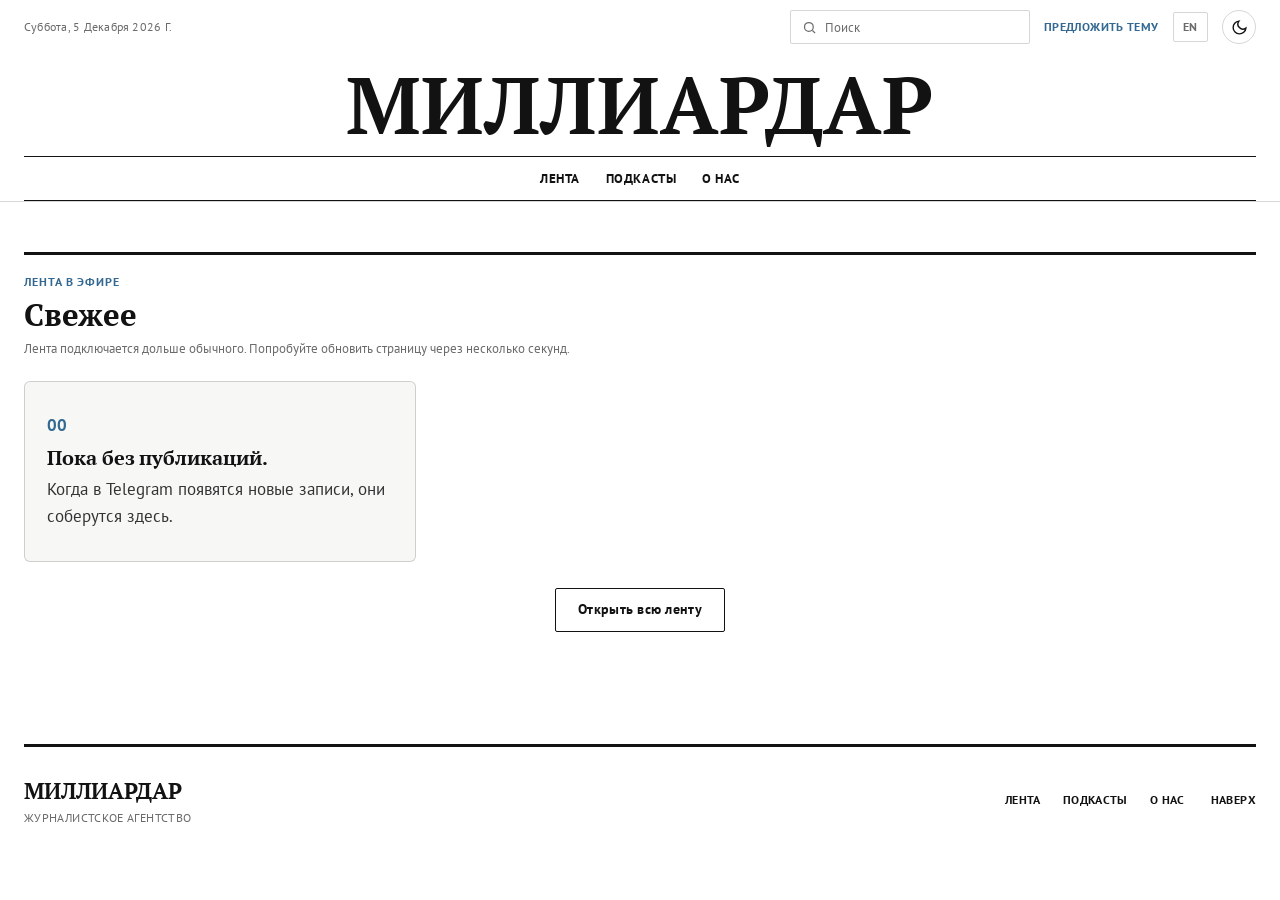
==== index.html @ f0dd8684 "Remove section promos from the home page Drop the "Podcasts" and "About" promo panels from the front" ====
<!doctype html>
<html lang="ru">
  <head>
    <meta charset="UTF-8" />
    <meta name="viewport" content="width=device-width, initial-scale=1.0" />
    <script>
      (function () {
        try {
          var t = localStorage.getItem("theme") || (window.matchMedia && window.matchMedia("(prefers-color-scheme: dark)").matches ? "dark" : "light");
          document.documentElement.dataset.theme = t;
        } catch (e) {
          document.documentElement.dataset.theme = "light";
        }
      })();
    </script>
    <meta name="description" content="Лента публикаций, недельные подкасты и материалы агентства «Миллиардар» из Telegram — в одном потоке." />
    <title>Миллиардар — журналистское агентство</title>
    <link rel="icon" href="/assets/logo-favicon.png?v=20260620-tab" type="image/png" />
    <link rel="canonical" href="https://milliardarmedia.ru/" />
    <link rel="alternate" hreflang="ru" href="https://milliardarmedia.ru/" />
    <link rel="alternate" hreflang="en" href="https://milliardarmedia.ru/en/" />
    <link rel="alternate" hreflang="x-default" href="https://milliardarmedia.ru/" />
    <meta property="og:type" content="website" />
    <meta property="og:site_name" content="Миллиардар" />
    <meta property="og:title" content="Миллиардар — журналистское агентство" />
    <meta property="og:description" content="Лента публикаций, недельные подкасты и материалы агентства «Миллиардар» из Telegram — в одном потоке." />
    <meta property="og:url" content="https://milliardarmedia.ru/" />
    <meta property="og:image" content="https://milliardarmedia.ru/assets/logo-generated-full.png" />
    <meta property="og:locale" content="ru_RU" />
    <meta property="og:locale:alternate" content="en_US" />
    <meta name="twitter:card" content="summary_large_image" />
    <meta name="twitter:title" content="Миллиардар — журналистское агентство" />
    <meta name="twitter:description" content="Лента публикаций, недельные подкасты и материалы агентства «Миллиардар» из Telegram." />
    <meta name="twitter:image" content="https://milliardarmedia.ru/assets/logo-generated-full.png" />
    <link rel="alternate" type="application/rss+xml" title="Миллиардар — лента" href="/rss.xml" />
    <link rel="preconnect" href="https://fonts.googleapis.com" />
    <link rel="preconnect" href="https://fonts.gstatic.com" crossorigin />
    <link
      href="https://fonts.googleapis.com/css2?family=PT+Serif:ital,wght@0,400;0,700;1,400;1,700&family=PT+Sans:ital,wght@0,400;0,700;1,400;1,700&display=swap"
      rel="stylesheet"
    />
    <link rel="stylesheet" href="/styles.css?v=20260619-nyt5" />
    <script type="application/ld+json">
      {
        "@context": "https://schema.org",
        "@graph": [
          {
            "@type": "NewsMediaOrganization",
            "@id": "https://milliardarmedia.ru/#organization",
            "name": "Миллиардар",
            "alternateName": "Milliardar Media",
            "url": "https://milliardarmedia.ru/",
            "logo": "https://milliardarmedia.ru/assets/logo-generated-full.png",
            "sameAs": ["https://t.me/milliardarmedia"]
          },
          {
            "@type": "WebSite",
            "@id": "https://milliardarmedia.ru/#website",
            "url": "https://milliardarmedia.ru/",
            "name": "Миллиардар",
            "inLanguage": ["ru", "en"],
            "publisher": { "@id": "https://milliardarmedia.ru/#organization" },
            "potentialAction": {
              "@type": "SearchAction",
              "target": "https://milliardarmedia.ru/feed?q={search_term_string}",
              "query-input": "required name=search_term_string"
            }
          }
        ]
      }
    </script>
  </head>
  <body class="home-page">
    <header class="site-header">
      <div class="masthead-top">
        <span class="masthead-date" data-date></span>
        <div class="masthead-tools">
          <form class="nav-search" role="search" action="/feed" method="get" data-feed-search>
            <svg viewBox="0 0 24 24" aria-hidden="true">
              <circle cx="11" cy="11" r="7" /><path d="m21 21-4.3-4.3" />
            </svg>
            <label class="visually-hidden" for="home-search-input">Поиск по ленте</label>
            <input id="home-search-input" name="q" type="search" autocomplete="off" placeholder="Поиск" />
          </form>
          <a class="header-cta" href="/about#contact-form">Предложить тему</a>
          <a class="lang-switch" href="/en/" hreflang="en" aria-label="In English">EN</a>
          <button class="theme-toggle" type="button" data-theme-toggle aria-label="Переключить тему" aria-pressed="false">
            <svg class="icon-moon" viewBox="0 0 24 24" aria-hidden="true"><path d="M21 12.8A9 9 0 1 1 11.2 3 7 7 0 0 0 21 12.8Z" /></svg>
            <svg class="icon-sun" viewBox="0 0 24 24" aria-hidden="true"><circle cx="12" cy="12" r="4" /><path d="M12 2v2M12 20v2M4 12H2M22 12h-2M5 5l1.5 1.5M17.5 17.5 19 19M19 5l-1.5 1.5M6.5 17.5 5 19" /></svg>
          </button>
        </div>
      </div>

      <a class="brand" href="/" aria-label="Миллиардар - главная">
        <span class="brand-name">Миллиардар</span>
      </a>

      <nav class="site-nav" aria-label="Разделы">
        <a href="/feed">Лента</a>
        <a href="/podcasts">Подкасты</a>
        <a href="/about">О нас</a>
      </nav>
    </header>

    <main id="top">
      <section class="archive-section" aria-labelledby="feed-list-title">
        <div class="archive-head">
          <p class="section-kicker">Лента в эфире</p>
          <h2 id="feed-list-title">Свежее</h2>
          <p class="feed-status" data-feed-status role="status" aria-live="polite">Загружаем ленту…</p>
        </div>

        <div class="lead-cover-slot" data-featured hidden></div>

        <div class="feed-panel-list" data-feed-list>
          <article class="feed-empty">
            <span>00</span>
            <h3>Пока без публикаций.</h3>
            <p>Когда в Telegram появятся новые записи, они соберутся здесь.</p>
          </article>
        </div>

        <div class="front-more">
          <a class="button button-glass" href="/feed">Открыть всю ленту</a>
        </div>
      </section>
    </main>

    <footer class="site-footer">
      <div>
        <strong>Миллиардар</strong>
        <span>Журналистское агентство</span>
      </div>
      <nav aria-label="Навигация в подвале">
        <a href="/feed">Лента</a>
        <a href="/podcasts">Подкасты</a>
        <a href="/about">О нас</a>
      </nav>
      <a href="#top">Наверх</a>
    </footer>

    <script src="/motion.js?v=20260619-nyt5"></script>
    <script src="/navigation.js?v=20260619-nyt5"></script>
    <script src="/feed.js?v=20260619-nyt5"></script>
  </body>
</html>
---- styles.css ----
/* ============================================================
   МИЛЛИАРДАР — газетный стиль (The New York Times-inspired)
   Light by default · dark via [data-theme="dark"] · PT Serif/Sans
   ============================================================ */

:root {
  --paper: #ffffff;
  --paper-2: #f7f7f5;
  --paper-3: #efeeea;
  --ink: #121212;
  --ink-soft: #2b2b2b;
  --text: #333333;
  --muted: #6b6b6b;
  --line: rgba(0, 0, 0, 0.16);
  --line-soft: rgba(0, 0, 0, 0.08);
  --rule: #121212;
  --accent: #326891;
  --accent-strong: #1d4d72;

  --serif: "PT Serif", Georgia, "Times New Roman", serif;
  --sans: "PT Sans", system-ui, -apple-system, Arial, sans-serif;

  --max: 1180px;
  --wide: 1280px;
  --ease: cubic-bezier(0.22, 1, 0.36, 1);
  --shadow: 0 16px 40px rgba(0, 0, 0, 0.12);
  color-scheme: light;
}

:root[data-theme="dark"] {
  --paper: #121212;
  --paper-2: #1c1c1c;
  --paper-3: #242424;
  --ink: #f2f2f2;
  --ink-soft: #e2e2e2;
  --text: #cfcfcf;
  --muted: #9a9a9a;
  --line: rgba(255, 255, 255, 0.18);
  --line-soft: rgba(255, 255, 255, 0.09);
  --rule: #f2f2f2;
  --accent: #7ab3d9;
  --accent-strong: #9fcbe8;
  color-scheme: dark;
}

* {
  box-sizing: border-box;
}

html {
  scroll-behavior: smooth;
  -webkit-text-size-adjust: 100%;
}

body {
  min-width: 320px;
  margin: 0;
  background: var(--paper);
  color: var(--text);
  font-family: var(--sans);
  font-size: 17px;
  line-height: 1.6;
  -webkit-font-smoothing: antialiased;
  text-rendering: optimizeLegibility;
}

a {
  color: inherit;
  text-decoration: none;
}

button,
input,
textarea {
  font: inherit;
}

button {
  color: inherit;
}

img,
video {
  display: block;
  max-width: 100%;
}

h1,
h2,
h3,
h4,
p,
dl,
dd,
figure {
  margin: 0;
}

h1,
h2,
h3,
h4 {
  font-family: var(--serif);
  font-weight: 700;
  color: var(--ink);
  line-height: 1.08;
  letter-spacing: -0.003em;
}

::selection {
  background: var(--accent);
  color: #fff;
}

:focus-visible {
  outline: 2px solid var(--accent);
  outline-offset: 3px;
}

.visually-hidden,
.hidden-field {
  position: absolute;
  width: 1px !important;
  height: 1px;
  overflow: hidden;
  clip: rect(0 0 0 0);
  clip-path: inset(50%);
  white-space: nowrap;
}

.wrap {
  width: min(calc(100% - 48px), var(--wide));
  margin: 0 auto;
}

/* ---------- shared editorial bits ---------- */
.section-kicker,
.kicker {
  display: inline-block;
  font-family: var(--sans);
  font-size: 0.72rem;
  font-weight: 700;
  letter-spacing: 0.08em;
  text-transform: uppercase;
  color: var(--accent);
}

/* heavy section rule + label */
.section-rule {
  border-top: 3px solid var(--rule);
  padding-top: 10px;
  margin-bottom: 18px;
}

/* ---------- buttons ---------- */
.button {
  display: inline-flex;
  align-items: center;
  justify-content: center;
  gap: 0.5em;
  min-height: 44px;
  padding: 0 22px;
  border: 1px solid var(--ink);
  border-radius: 2px;
  cursor: pointer;
  font-family: var(--sans);
  font-size: 0.86rem;
  font-weight: 700;
  letter-spacing: 0.02em;
  line-height: 1;
  transition: background 180ms var(--ease), color 180ms var(--ease), border-color 180ms var(--ease);
}

.button-primary {
  background: var(--ink);
  border-color: var(--ink);
  color: var(--paper);
}

.button-primary:hover {
  background: var(--accent-strong);
  border-color: var(--accent-strong);
  color: #fff;
}

.button-glass {
  background: transparent;
  color: var(--ink);
}

.button-glass:hover {
  background: var(--paper-2);
}

/* inline prose links (articles) get the blue */
.post-body a,
.contact-list a,
.feed-actions a,
.lead-cover .tile-arrow {
  color: var(--accent);
}

.post-body a:hover,
.contact-list a:hover,
.feed-actions a:hover {
  text-decoration: underline;
}

/* ============================================================
   MASTHEAD
   ============================================================ */
.site-header {
  background: var(--paper);
  border-bottom: 1px solid var(--line);
}

.masthead-top {
  display: flex;
  align-items: center;
  justify-content: space-between;
  gap: 16px;
  width: min(calc(100% - 48px), var(--wide));
  margin: 0 auto;
  padding: 10px 0;
  font-family: var(--sans);
  font-size: 0.74rem;
}

.masthead-date {
  color: var(--muted);
  letter-spacing: 0.02em;
  text-transform: capitalize;
}

.masthead-tools {
  display: flex;
  align-items: center;
  gap: 14px;
}

.theme-toggle {
  display: inline-grid;
  place-items: center;
  width: 34px;
  height: 34px;
  border: 1px solid var(--line);
  border-radius: 50%;
  background: transparent;
  cursor: pointer;
  color: var(--ink);
  transition: background 180ms var(--ease);
}

.theme-toggle:hover {
  background: var(--paper-2);
}

.theme-toggle svg {
  width: 17px;
  height: 17px;
  fill: none;
  stroke: currentColor;
  stroke-width: 2;
}

.theme-toggle .icon-sun {
  display: none;
}

:root[data-theme="dark"] .theme-toggle .icon-sun {
  display: block;
}

:root[data-theme="dark"] .theme-toggle .icon-moon {
  display: none;
}

/* nameplate */
.brand {
  display: block;
  width: min(calc(100% - 48px), var(--wide));
  margin: 0 auto;
  padding: 12px 0 14px;
  text-align: center;
  color: var(--ink);
}

.brand-mark {
  display: none;
}

.brand-name {
  font-family: var(--serif);
  font-weight: 700;
  font-size: clamp(2.6rem, 7vw, 5rem);
  line-height: 0.95;
  letter-spacing: 0.01em;
  text-transform: uppercase;
}

/* section nav */
.site-nav {
  display: flex;
  flex-wrap: wrap;
  align-items: center;
  justify-content: center;
  gap: 26px;
  width: min(calc(100% - 48px), var(--wide));
  margin: 0 auto;
  padding: 9px 0;
  border-top: 1px solid var(--ink);
  border-bottom: 1px solid var(--ink);
}

.site-nav a {
  position: relative;
  font-family: var(--sans);
  font-size: 0.82rem;
  font-weight: 700;
  letter-spacing: 0.04em;
  text-transform: uppercase;
  color: var(--ink);
  padding: 2px 0;
  transition: color 160ms var(--ease);
}

.site-nav a:hover {
  color: var(--accent);
}

.site-nav a[aria-current="page"] {
  border-bottom: 2px solid var(--ink);
}

/* nav search pill (utility row) */
.nav-search {
  position: relative;
  display: flex;
  align-items: center;
}

.nav-search svg {
  position: absolute;
  left: 12px;
  width: 15px;
  height: 15px;
  fill: none;
  stroke: var(--muted);
  stroke-width: 2;
  pointer-events: none;
}

.nav-search input {
  width: clamp(150px, 24vw, 240px);
  height: 34px;
  padding: 0 14px 0 34px;
  border: 1px solid var(--line);
  border-radius: 2px;
  background: var(--paper);
  color: var(--ink);
  font-family: var(--sans);
  font-size: 0.82rem;
  transition: border-color 160ms var(--ease);
}

.nav-search input::placeholder {
  color: var(--muted);
}

.nav-search input:focus {
  outline: none;
  border-color: var(--ink);
}

.header-cta {
  font-family: var(--sans);
  font-size: 0.78rem;
  font-weight: 700;
  letter-spacing: 0.03em;
  text-transform: uppercase;
  color: var(--accent);
  white-space: nowrap;
}

.header-cta:hover {
  text-decoration: underline;
}

/* ============================================================
   PAGE SHELL
   ============================================================ */
.section {
  width: min(calc(100% - 48px), var(--wide));
  margin: 0 auto;
  padding: clamp(32px, 5vw, 56px) 0;
}

main {
  padding-top: 6px;
}

.archive-section {
  width: min(calc(100% - 48px), var(--wide));
  margin: 0 auto;
  padding: clamp(28px, 4vw, 44px) 0 clamp(40px, 6vw, 72px);
}

.archive-head {
  border-top: 3px solid var(--rule);
  padding-top: 12px;
  margin-bottom: 22px;
}

.archive-head h2 {
  font-size: clamp(1.5rem, 2.4vw, 2.1rem);
  margin: 4px 0 6px;
}

.feed-status,
.podcasts-status {
  font-family: var(--sans);
  font-size: 0.82rem;
  color: var(--muted);
}

.feed-actions {
  display: flex;
  flex-wrap: wrap;
  justify-content: space-between;
  gap: 12px;
  padding: 10px 0;
  margin-bottom: 18px;
  border-bottom: 1px solid var(--line);
  font-family: var(--sans);
  font-size: 0.78rem;
}

.feed-actions span {
  color: var(--muted);
}

/* ============================================================
   FEATURED LEAD (главный материал) — text over image cover
   ============================================================ */
.lead-cover {
  position: relative;
  display: block;
  overflow: hidden;
  min-height: clamp(340px, 46vw, 560px);
  margin-bottom: 28px;
  border-radius: 4px;
  color: #fff;
  isolation: isolate;
}

.lead-cover img {
  position: absolute;
  inset: 0;
  z-index: -2;
  width: 100%;
  height: 100%;
  object-fit: cover;
  transition: transform 700ms var(--ease);
}

.lead-cover:hover img {
  transform: scale(1.03);
}

.lead-cover::after {
  position: absolute;
  inset: 0;
  z-index: -1;
  content: "";
  background: linear-gradient(180deg, rgba(0, 0, 0, 0.15) 35%, rgba(0, 0, 0, 0.82));
}

.lead-cover.no-image {
  color: var(--ink);
  background: var(--paper-2);
  border: 1px solid var(--line);
}

.lead-cover.no-image::after {
  display: none;
}

.lead-body {
  position: relative;
  display: flex;
  flex-direction: column;
  align-items: flex-start;
  gap: 12px;
  height: 100%;
  min-height: inherit;
  padding: clamp(24px, 4vw, 48px);
  justify-content: flex-end;
}

.lead-kicker {
  font-family: var(--sans);
  font-size: 0.74rem;
  font-weight: 700;
  letter-spacing: 0.08em;
  text-transform: uppercase;
  color: #fff;
}

.lead-cover.no-image .lead-kicker {
  color: var(--accent);
}

.lead-cover h2,
.lead-cover h3 {
  max-width: 24ch;
  font-size: clamp(1.9rem, 3.8vw, 3.2rem);
  line-height: 1.04;
  color: inherit;
}

.lead-cover time {
  font-family: var(--sans);
  font-size: 0.76rem;
  letter-spacing: 0.02em;
  text-transform: uppercase;
  color: rgba(255, 255, 255, 0.78);
}

.lead-cover.no-image time {
  color: var(--muted);
}

.tile-arrow {
  font-family: var(--sans);
  font-size: 0.8rem;
  font-weight: 700;
  letter-spacing: 0.02em;
  color: #fff;
}

.lead-cover.no-image .tile-arrow {
  color: var(--accent);
}

.tile-arrow::after {
  content: " →";
}

/* ============================================================
   STORY CARDS (home + feed) — tablets with parallax tilt
   ============================================================ */
.feed-panel-list {
  display: grid;
  grid-template-columns: repeat(auto-fill, minmax(320px, 1fr));
  gap: clamp(18px, 2.4vw, 28px);
  align-items: start;
}

.feed-card {
  display: flex;
  flex-direction: column;
  overflow: hidden;
  border: 1px solid var(--line);
  border-radius: 6px;
  background: var(--paper-2);
}

.feed-card {
  transition: box-shadow 260ms var(--ease), transform 260ms var(--ease);
}

.feed-card:hover {
  transform: translateY(-3px);
  box-shadow: 0 16px 38px rgba(0, 0, 0, 0.14);
}

/* feed image is a link to the full material */
.feed-media a {
  display: block;
}

.feed-media {
  order: 1;
  overflow: hidden;
  background: var(--paper-3);
}

/* full, uncropped photos */
.feed-media img {
  display: block;
  width: 100%;
  height: auto;
}

.feed-gallery {
  display: grid;
  grid-template-columns: 1fr 1fr;
  gap: 3px;
}

.feed-media-placeholder {
  display: grid;
  place-items: center;
  min-height: 150px;
  background: var(--paper-3);
  font-family: var(--sans);
  font-size: 0.78rem;
  text-transform: uppercase;
  color: var(--muted);
}

.feed-copy {
  display: flex;
  flex-direction: column;
  gap: 9px;
  order: 2;
  padding: 18px 20px 22px;
}

.feed-copy time,
.podcast-card time {
  font-family: var(--sans);
  font-size: 0.74rem;
  letter-spacing: 0.03em;
  text-transform: uppercase;
  color: var(--muted);
}

/* first line of post = headline, in serif */
.feed-copy p {
  font-family: var(--serif);
  font-size: clamp(1.2rem, 1.8vw, 1.5rem);
  line-height: 1.24;
  font-weight: 700;
  color: var(--ink);
}

.feed-card:hover .feed-copy p {
  color: var(--accent-strong);
}

.feed-copy a {
  margin-top: 2px;
  font-family: var(--sans);
  font-size: 0.8rem;
  font-weight: 700;
  color: var(--accent);
}

.feed-empty,
.podcast-empty {
  display: flex;
  flex-direction: column;
  gap: 8px;
  padding: 30px 22px;
  border: 1px solid var(--line);
  border-radius: 6px;
  background: var(--paper-2);
}

.feed-empty span,
.podcast-empty span {
  font-family: var(--sans);
  font-weight: 700;
  color: var(--accent);
}

.feed-more {
  grid-column: 1 / -1;
  display: flex;
  justify-content: center;
  padding-top: 26px;
}

.front-more {
  display: flex;
  justify-content: center;
  margin-top: 26px;
}

/* ============================================================
   FRONT PAGE — headline list + section promos (home only)
   ============================================================ */
.front-headlines {
  border-top: 3px solid var(--rule);
}

.front-headline {
  display: grid;
  gap: 5px;
  padding: 16px 0;
  border-bottom: 1px solid var(--line);
}

.front-headline time {
  font-family: var(--sans);
  font-size: 0.72rem;
  letter-spacing: 0.04em;
  text-transform: uppercase;
  color: var(--muted);
}

.front-headline h3 {
  font-size: clamp(1.15rem, 2vw, 1.55rem);
  line-height: 1.22;
}

a.front-headline:hover h3 {
  color: var(--accent-strong);
}

/* language switcher in the masthead */
.lang-switch {
  align-self: center;
  padding: 5px 9px;
  border: 1px solid var(--line);
  border-radius: 2px;
  font-family: var(--sans);
  font-size: 0.72rem;
  font-weight: 700;
  letter-spacing: 0.06em;
  color: var(--muted);
  transition: color 160ms var(--ease), border-color 160ms var(--ease);
}

.lang-switch:hover {
  color: var(--ink);
  border-color: var(--ink);
}

/* ============================================================
   PODCASTS
   ============================================================ */
.podcast-grid {
  display: grid;
  grid-template-columns: 1fr;
}

.podcast-card {
  display: flex;
  flex-direction: column;
  gap: 12px;
  padding: 26px 0;
  border-top: 1px solid var(--line);
}

.podcast-card:first-child {
  border-top: 0;
}

.podcast-number {
  font-family: var(--sans);
  font-size: 0.78rem;
  font-weight: 700;
  letter-spacing: 0.04em;
  color: var(--accent);
  order: 1;
}

.podcast-video {
  order: 2;
  overflow: hidden;
  aspect-ratio: 16 / 9;
  background: #000;
}

.podcast-video video {
  width: 100%;
  height: 100%;
  object-fit: cover;
}

.podcast-video.is-missing {
  display: grid;
  place-items: center;
  padding: 22px;
  text-align: center;
  background: var(--paper-2);
  font-family: var(--sans);
  font-size: 0.82rem;
  color: var(--muted);
}

.podcast-card time {
  order: 3;
}

.podcast-card h3 {
  order: 4;
  font-size: clamp(1.4rem, 2vw, 1.9rem);
}

.podcast-card p {
  order: 5;
  font-family: var(--serif);
  color: var(--text);
}

@media (min-width: 760px) {
  .podcast-grid {
    grid-template-columns: 1fr 1fr;
    column-gap: 32px;
  }

  .podcast-card:nth-child(2) {
    border-top: 0;
  }

  .podcast-card:nth-child(even) {
    border-left: 1px solid var(--line);
    padding-left: 32px;
  }
}

/* ============================================================
   PAGE INTRO (feed / podcasts / about headers)
   ============================================================ */
.page-intro {
  width: min(calc(100% - 48px), var(--wide));
  margin: 0 auto;
  padding: clamp(26px, 4vw, 44px) 0 6px;
}

.page-intro h1 {
  font-size: clamp(2.4rem, 6vw, 4rem);
  margin: 6px 0 12px;
}

.page-intro p {
  max-width: 60ch;
  font-family: var(--serif);
  font-size: 1.12rem;
  color: var(--text);
}

.page-intro .hero-actions {
  display: flex;
  flex-wrap: wrap;
  gap: 12px;
  margin-top: 20px;
}

/* ============================================================
   ARTICLE / POST PAGE
   ============================================================ */
.post-main {
  width: min(calc(100% - 48px), 720px);
  margin: 0 auto;
  padding: clamp(28px, 5vw, 52px) 0 clamp(48px, 7vw, 84px);
}

.post-back {
  display: inline-block;
  font-family: var(--sans);
  font-size: 0.78rem;
  font-weight: 700;
  letter-spacing: 0.03em;
  text-transform: uppercase;
  color: var(--accent);
  margin-bottom: 22px;
}

.post-back:hover {
  text-decoration: underline;
}

.post-article > .section-kicker {
  margin-bottom: 10px;
}

.post-date {
  display: block;
  margin: 14px 0 20px;
  font-family: var(--sans);
  font-size: 0.8rem;
  letter-spacing: 0.02em;
  color: var(--muted);
}

.post-body p {
  margin-bottom: 20px;
  font-family: var(--serif);
  font-size: 1.22rem;
  line-height: 1.62;
  color: var(--ink-soft);
}

.post-body p:first-child::first-letter {
  float: left;
  margin: 0.06em 0.1em 0 0;
  font-family: var(--serif);
  font-size: 3.2em;
  font-weight: 700;
  line-height: 0.72;
  color: var(--ink);
}

.post-muted {
  color: var(--muted);
}

.post-media {
  margin: 26px 0 8px;
}

.post-media img {
  width: 100%;
  height: auto;
  border-radius: 3px;
}

.post-gallery img {
  aspect-ratio: 3 / 2;
  object-fit: cover;
  border-radius: 3px;
}

.post-gallery {
  display: grid;
  grid-template-columns: repeat(2, 1fr);
  gap: 6px;
}

.post-gallery img:first-child:nth-last-child(odd) {
  grid-column: 1 / -1;
}

.post-actions {
  display: flex;
  flex-wrap: wrap;
  gap: 12px;
  margin-top: 28px;
  padding-top: 22px;
  border-top: 1px solid var(--line);
}

.post-404-title {
  margin: 10px 0 14px;
  font-size: clamp(2rem, 5vw, 3.2rem);
}

/* ============================================================
   ABOUT — manifesto / contributors / contacts
   ============================================================ */
.about-lead {
  width: min(calc(100% - 48px), var(--wide));
  margin: 0 auto;
  padding: clamp(30px, 5vw, 60px) 0;
  border-bottom: 1px solid var(--line);
}

.about-lead h1 {
  font-size: clamp(2.4rem, 6vw, 4.2rem);
  margin-bottom: 16px;
}

.about-lead p {
  max-width: 66ch;
  font-family: var(--serif);
  font-size: 1.2rem;
  color: var(--text);
}

.section-lead {
  max-width: 70ch;
  margin-bottom: 26px;
}

.section-lead h2 {
  font-size: clamp(1.7rem, 3vw, 2.6rem);
  margin: 8px 0 10px;
}

.section-lead p {
  font-family: var(--serif);
  color: var(--text);
}

/* contributors */
.team-grid {
  display: grid;
  grid-template-columns: 1fr;
  border-top: 1px solid var(--line);
}

.person {
  border-bottom: 1px solid var(--line);
}

.person-summary {
  display: grid;
  grid-template-columns: auto auto 1fr;
  align-items: center;
  gap: 18px;
  padding: 20px 0;
  cursor: pointer;
  list-style: none;
}

.person-summary::-webkit-details-marker {
  display: none;
}

.person-number {
  font-family: var(--sans);
  font-size: 0.8rem;
  font-weight: 700;
  color: var(--accent);
}

.portrait-shell {
  width: clamp(88px, 12vw, 120px);
  height: clamp(112px, 15vw, 150px);
  overflow: hidden;
  background: var(--paper-2);
}

.portrait {
  width: 100%;
  height: 100%;
  object-fit: cover;
  filter: grayscale(1);
  transition: filter 300ms var(--ease);
}

.person:hover .portrait,
.person[open] .portrait {
  filter: grayscale(0);
}

.person-info {
  display: flex;
  flex-direction: column;
  gap: 3px;
}

.person-info span {
  order: 2;
  font-family: var(--sans);
  font-size: 0.76rem;
  text-transform: uppercase;
  letter-spacing: 0.03em;
  color: var(--muted);
}

.person-info strong {
  order: 1;
  font-family: var(--serif);
  font-size: clamp(1.3rem, 2vw, 1.7rem);
  font-weight: 700;
  color: var(--ink);
}

.person-info em {
  order: 3;
  font-family: var(--sans);
  font-style: normal;
  font-size: 0.74rem;
  font-weight: 700;
  text-transform: uppercase;
  color: var(--accent);
}

.person-info em::after {
  content: " +";
}

.person[open] .person-info em::after {
  content: " −";
}

.person-bio {
  display: grid;
  grid-template-rows: 0fr;
  transition: grid-template-rows 360ms var(--ease);
}

.person[open] .person-bio {
  grid-template-rows: 1fr;
}

.person-bio > p {
  overflow: hidden;
  max-width: 70ch;
  font-family: var(--serif);
  color: var(--text);
}

.person[open] .person-bio > p {
  padding-bottom: 22px;
}

/* contacts */
.leasing-section {
  display: grid;
  grid-template-columns: 1fr 1fr;
  gap: clamp(28px, 5vw, 70px);
  align-items: start;
}

.leasing-copy h2 {
  font-size: clamp(1.7rem, 3vw, 2.6rem);
  margin: 8px 0 12px;
}

.leasing-copy p {
  max-width: 46ch;
  font-family: var(--serif);
  color: var(--text);
}

.contact-list {
  margin-top: 26px;
  padding: 0;
  list-style: none;
  border-top: 1px solid var(--line);
}

.contact-list li {
  display: flex;
  justify-content: space-between;
  gap: 16px;
  padding: 14px 0;
  border-bottom: 1px solid var(--line);
}

.contact-list span {
  font-family: var(--sans);
  font-size: 0.76rem;
  text-transform: uppercase;
  letter-spacing: 0.04em;
  color: var(--muted);
}

.contact-form {
  display: flex;
  flex-direction: column;
  gap: 18px;
  padding: clamp(22px, 3vw, 32px);
  border: 1px solid var(--line);
  background: var(--paper-2);
}

.contact-form label {
  display: flex;
  flex-direction: column;
  gap: 7px;
}

.contact-form label span {
  font-family: var(--sans);
  font-size: 0.76rem;
  font-weight: 700;
  text-transform: uppercase;
  letter-spacing: 0.03em;
  color: var(--muted);
}

.contact-form input,
.contact-form textarea {
  padding: 12px 14px;
  border: 1px solid var(--line);
  border-radius: 2px;
  background: var(--paper);
  color: var(--ink);
  font-family: var(--serif);
  font-size: 1rem;
  resize: vertical;
}

.contact-form input:focus,
.contact-form textarea:focus {
  outline: none;
  border-color: var(--ink);
}

.contact-form .button {
  align-self: flex-start;
}

.form-note {
  min-height: 1.2em;
  font-family: var(--sans);
  font-size: 0.86rem;
  color: var(--accent);
}

/* ============================================================
   COMMAND CONSOLE (easter egg) + RICKROLL
   ============================================================ */
.command-console {
  width: min(calc(100% - 48px), var(--wide));
  margin: 0 auto;
  padding: 22px 0 40px;
  border-top: 1px solid var(--line);
}

.console-form {
  display: flex;
  align-items: center;
  gap: 10px;
  font-family: var(--sans);
  font-size: 0.86rem;
  color: var(--muted);
}

.console-form span {
  color: var(--accent);
}

.console-form input {
  flex: 1;
  min-width: 0;
  padding: 5px 0;
  border: 0;
  border-bottom: 1px solid var(--line);
  background: transparent;
  color: var(--ink);
  font-family: var(--sans);
}

.console-form input:focus {
  outline: none;
  border-bottom-color: var(--ink);
}

.console-output {
  margin-top: 10px;
  min-height: 1.2em;
  font-family: var(--sans);
  font-size: 0.84rem;
  color: var(--text);
}

.rickroll-modal {
  position: fixed;
  inset: 0;
  z-index: 120;
  display: grid;
  place-items: center;
  padding: 22px;
  background: rgba(0, 0, 0, 0.86);
  opacity: 0;
  pointer-events: none;
  transition: opacity 280ms var(--ease);
}

.rickroll-modal.is-open {
  opacity: 1;
  pointer-events: auto;
}

.rickroll-frame {
  width: min(900px, 100%);
  aspect-ratio: 16 / 9;
  background: #000;
}

.rickroll-frame video {
  width: 100%;
  height: 100%;
  object-fit: contain;
}

.rickroll-close {
  position: absolute;
  top: 18px;
  right: 22px;
  width: 44px;
  height: 44px;
  border: 1px solid rgba(255, 255, 255, 0.4);
  background: transparent;
  cursor: pointer;
  font-size: 1.4rem;
  color: #fff;
}

.sixty-seven-badge {
  position: fixed;
  inset: 0;
  z-index: 150;
  display: grid;
  place-items: center;
  font-family: var(--serif);
  font-size: 40vw;
  font-weight: 700;
  color: var(--accent);
  opacity: 0;
  pointer-events: none;
}

body.is-sixty-seven .sixty-seven-badge {
  animation: sixty-seven-pop 1.5s var(--ease) forwards;
}

@keyframes sixty-seven-pop {
  0% { opacity: 0; transform: scale(0.6); }
  30% { opacity: 1; transform: scale(1.05); }
  70% { opacity: 1; transform: scale(1); }
  100% { opacity: 0; transform: scale(1.15); }
}

/* ============================================================
   FOOTER
   ============================================================ */
.site-footer {
  display: grid;
  grid-template-columns: 1fr auto auto;
  align-items: center;
  gap: 26px;
  width: min(calc(100% - 48px), var(--wide));
  margin: 40px auto 0;
  padding: 26px 0 48px;
  border-top: 3px solid var(--rule);
}

.site-footer > div {
  display: flex;
  flex-direction: column;
}

.site-footer strong {
  font-family: var(--serif);
  font-size: 1.4rem;
  font-weight: 700;
  text-transform: uppercase;
  color: var(--ink);
}

.site-footer span {
  font-family: var(--sans);
  font-size: 0.76rem;
  text-transform: uppercase;
  letter-spacing: 0.03em;
  color: var(--muted);
}

.site-footer nav {
  display: flex;
  gap: 22px;
}

.site-footer nav a,
.site-footer > a {
  font-family: var(--sans);
  font-size: 0.78rem;
  font-weight: 700;
  text-transform: uppercase;
  letter-spacing: 0.03em;
  color: var(--ink);
}

.site-footer nav a:hover,
.site-footer > a:hover {
  color: var(--accent);
}

/* ============================================================
   BACK TO TOP
   ============================================================ */
.back-to-top {
  position: fixed;
  right: 22px;
  bottom: 22px;
  z-index: 60;
  padding: 11px 16px;
  border: 1px solid var(--ink);
  border-radius: 2px;
  background: var(--paper);
  cursor: pointer;
  font-family: var(--sans);
  font-size: 0.74rem;
  font-weight: 700;
  text-transform: uppercase;
  letter-spacing: 0.03em;
  color: var(--ink);
  opacity: 0;
  transform: translateY(12px);
  pointer-events: none;
  transition: opacity 240ms var(--ease), transform 240ms var(--ease), background 160ms var(--ease), color 160ms var(--ease);
}

.back-to-top.is-visible {
  opacity: 1;
  transform: translateY(0);
  pointer-events: auto;
}

.back-to-top:hover {
  background: var(--ink);
  color: var(--paper);
}

/* side-nav from old design — hidden in NYT layout */
.side-nav-shell {
  display: none;
}

/* ============================================================
   MOTION (light fade-in only)
   ============================================================ */
.reveal {
  opacity: 0;
  transform: translateY(14px);
  transition: opacity 600ms var(--ease), transform 600ms var(--ease);
  transition-delay: var(--reveal-delay, 0ms);
}

.reveal.is-visible {
  opacity: 1;
  transform: none;
}

/* skeleton loading */
.skeleton {
  pointer-events: none;
}

.skel {
  position: relative;
  overflow: hidden;
  background: var(--paper-2);
}

.skel::after {
  position: absolute;
  inset: 0;
  content: "";
  background: linear-gradient(90deg, transparent, rgba(0, 0, 0, 0.05) 50%, transparent);
  transform: translateX(-100%);
  animation: shimmer 1.5s var(--ease) infinite;
}

:root[data-theme="dark"] .skel::after {
  background: linear-gradient(90deg, transparent, rgba(255, 255, 255, 0.08) 50%, transparent);
}

.skel-media {
  width: 100%;
  aspect-ratio: 3 / 2;
}

.skel-line {
  height: 13px;
  margin-top: 9px;
}

.skel-line.is-kicker {
  width: 38%;
  height: 9px;
  margin-top: 0;
}

.skel-line.is-lg {
  height: 20px;
  width: 86%;
}

.skel-line.w-70 { width: 70%; }
.skel-line.w-90 { width: 90%; }
.skel-line.w-50 { width: 50%; }

@keyframes shimmer {
  100% { transform: translateX(100%); }
}

/* ============================================================
   RESPONSIVE
   ============================================================ */
@media (max-width: 900px) {
  .lead-cover {
    grid-template-columns: 1fr;
  }

  .lead-cover img {
    order: 1;
  }

  .lead-body {
    order: 2;
  }

  .leasing-section {
    grid-template-columns: 1fr;
  }
}

@media (max-width: 600px) {
  body {
    font-size: 16px;
  }

  .masthead-top {
    flex-wrap: wrap;
    gap: 8px 14px;
  }

  .nav-search input {
    width: 100%;
  }

  .nav-search {
    order: 3;
    flex: 1 1 100%;
  }

  .site-nav {
    gap: 16px;
  }

  .post-body p:first-child::first-letter {
    font-size: 2.6em;
  }

  .site-footer {
    grid-template-columns: 1fr;
    gap: 18px;
    align-items: start;
  }
}

@media (prefers-reduced-motion: reduce) {
  *,
  *::before,
  *::after {
    animation-duration: 0.001ms !important;
    transition-duration: 0.001ms !important;
    scroll-behavior: auto !important;
  }

  .reveal {
    opacity: 1 !important;
    transform: none !important;
  }
}
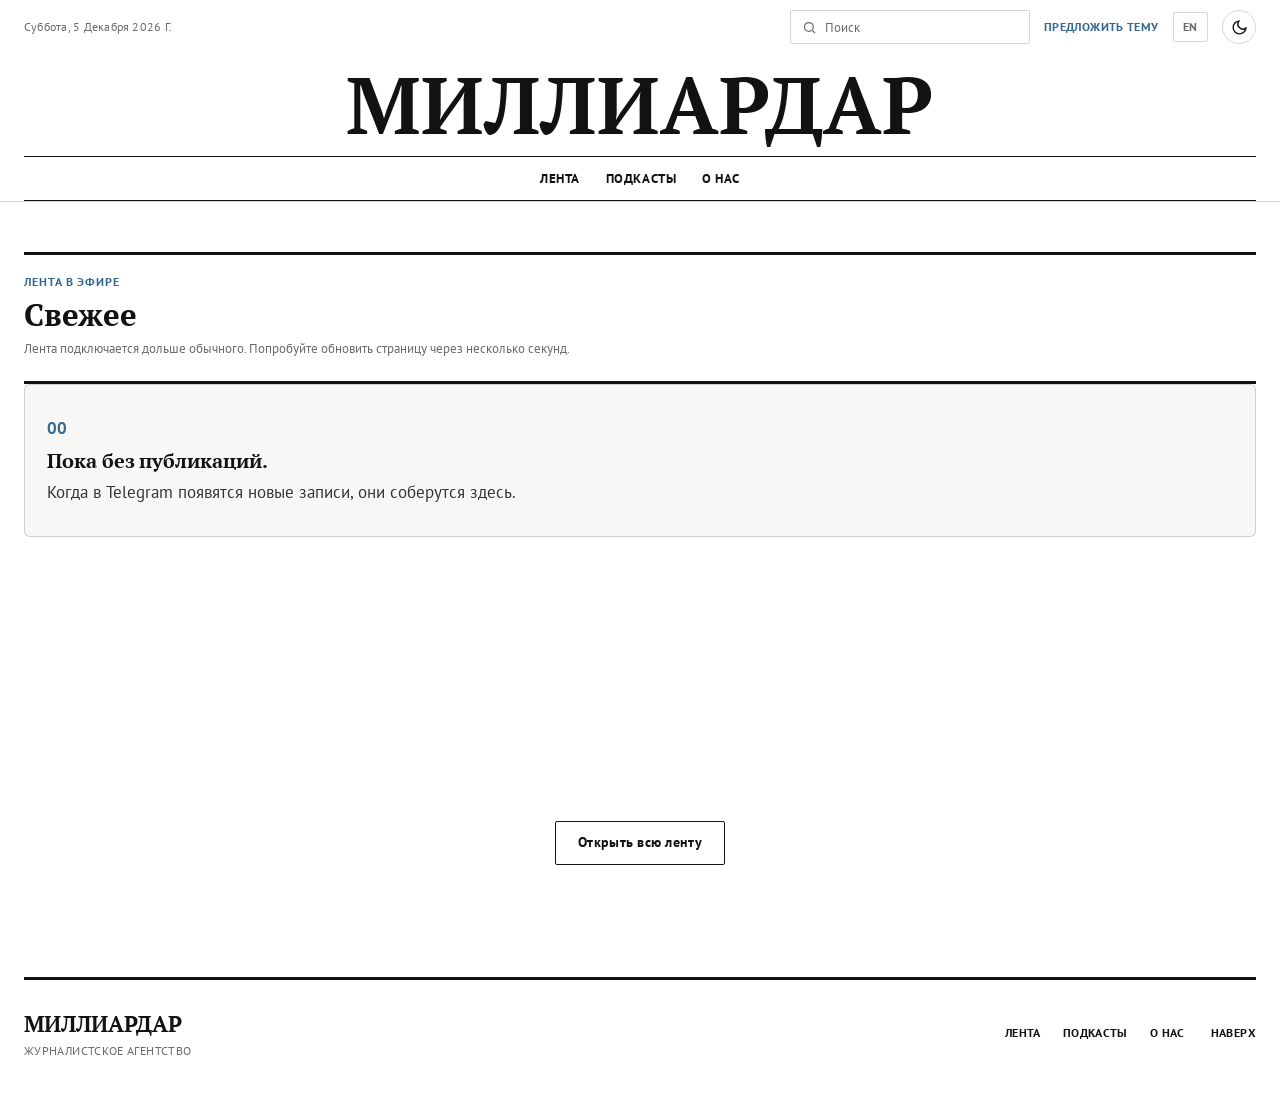
==== commit 772d6e12: "Fix layout shift (CLS) on the home and feed pages The featured hero (~340-560px) was injected by JS " ====
--- a/index.html
+++ b/index.html
@@ -39,7 +39,7 @@
       href="https://fonts.googleapis.com/css2?family=PT+Serif:ital,wght@0,400;0,700;1,400;1,700&family=PT+Sans:ital,wght@0,400;0,700;1,400;1,700&display=swap"
       rel="stylesheet"
     />
-    <link rel="stylesheet" href="/styles.css?v=20260619-nyt5" />
+    <link rel="stylesheet" href="/styles.css?v=20260620-nyt6" />
     <script type="application/ld+json">
       {
         "@context": "https://schema.org",
@@ -110,7 +110,7 @@
           <p class="feed-status" data-feed-status role="status" aria-live="polite">Загружаем ленту…</p>
         </div>
 
-        <div class="lead-cover-slot" data-featured hidden></div>
+        <div class="lead-cover-slot" data-featured></div>
 
         <div class="feed-panel-list" data-feed-list>
           <article class="feed-empty">
@@ -139,8 +139,8 @@
       <a href="#top">Наверх</a>
     </footer>
 
-    <script src="/motion.js?v=20260619-nyt5"></script>
-    <script src="/navigation.js?v=20260619-nyt5"></script>
-    <script src="/feed.js?v=20260619-nyt5"></script>
+    <script src="/motion.js?v=20260620-nyt6"></script>
+    <script src="/navigation.js?v=20260620-nyt6"></script>
+    <script src="/feed.js?v=20260620-nyt6"></script>
   </body>
 </html>
--- a/styles.css
+++ b/styles.css
@@ -442,12 +442,23 @@
 /* ============================================================
    FEATURED LEAD (главный материал) — text over image cover
    ============================================================ */
+/* Reserve the hero height before JS fills it — prevents layout shift (CLS). */
+.lead-cover-slot {
+  min-height: clamp(340px, 46vw, 560px);
+  margin-bottom: 28px;
+  border-radius: 4px;
+}
+
+.lead-cover-slot:empty {
+  background: var(--paper-2);
+}
+
 .lead-cover {
   position: relative;
   display: block;
   overflow: hidden;
   min-height: clamp(340px, 46vw, 560px);
-  margin-bottom: 28px;
+  margin-bottom: 0;
   border-radius: 4px;
   color: #fff;
   isolation: isolate;
@@ -554,6 +565,7 @@
   grid-template-columns: repeat(auto-fill, minmax(320px, 1fr));
   gap: clamp(18px, 2.4vw, 28px);
   align-items: start;
+  min-height: clamp(300px, 46vh, 480px);
 }
 
 .feed-card {
@@ -683,6 +695,7 @@
    ============================================================ */
 .front-headlines {
   border-top: 3px solid var(--rule);
+  min-height: clamp(300px, 46vh, 480px);
 }
 
 .front-headline {
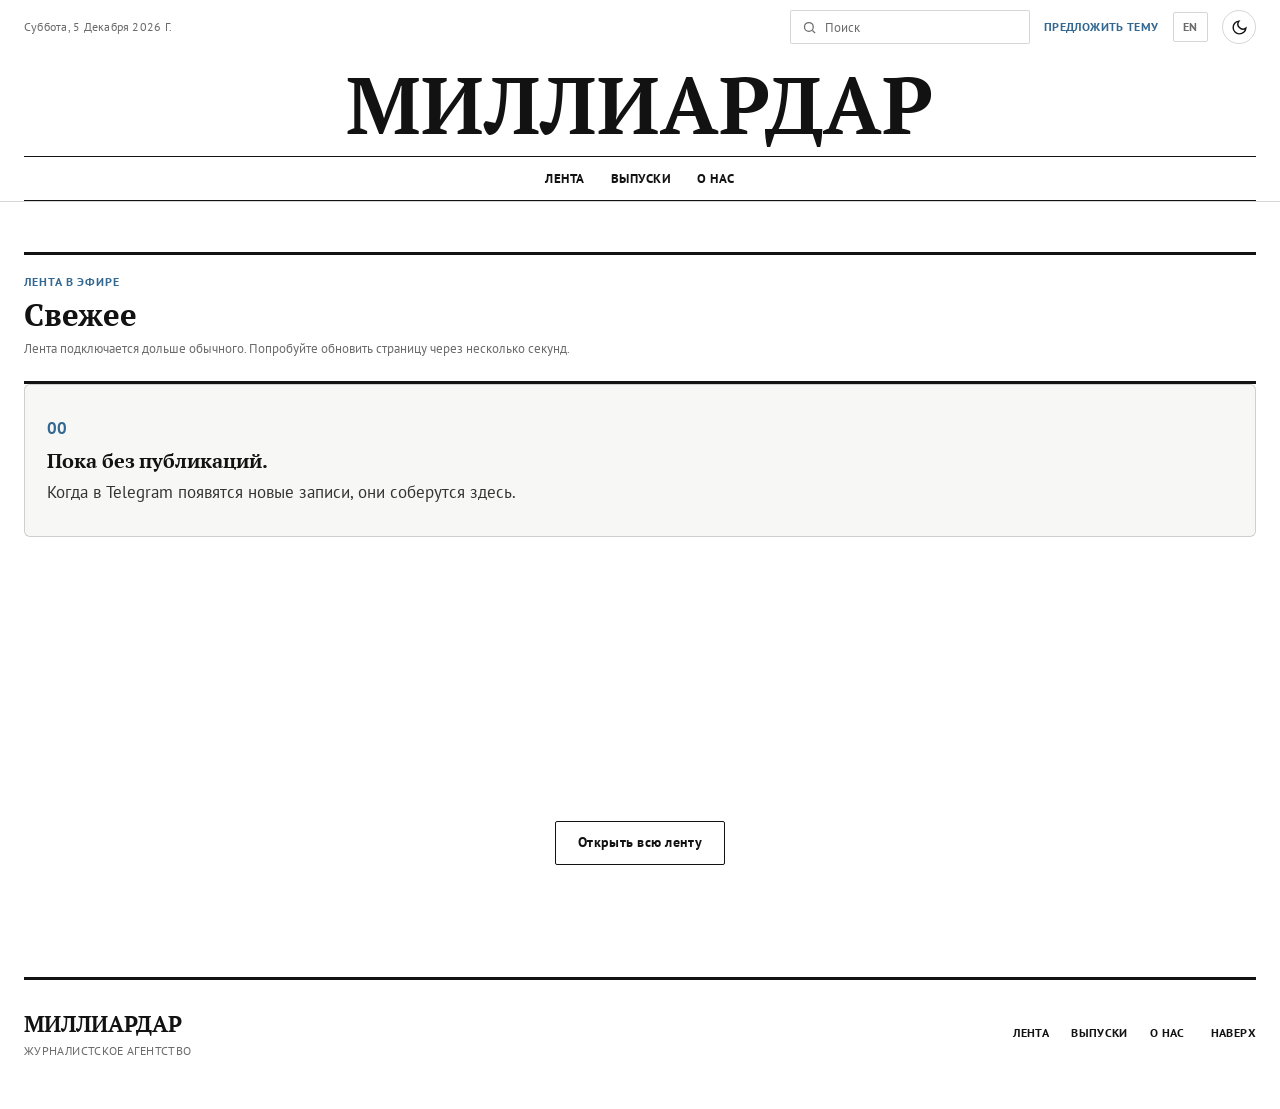
==== commit 359df515: "Rename Podcasts to Выпуски, add a rubric filter, add a team member - Rename the section "Подкасты" →" ====
--- a/index.html
+++ b/index.html
@@ -39,7 +39,7 @@
       href="https://fonts.googleapis.com/css2?family=PT+Serif:ital,wght@0,400;0,700;1,400;1,700&family=PT+Sans:ital,wght@0,400;0,700;1,400;1,700&display=swap"
       rel="stylesheet"
     />
-    <link rel="stylesheet" href="/styles.css?v=20260620-nyt6" />
+    <link rel="stylesheet" href="/styles.css?v=20260620-nyt7" />
     <script type="application/ld+json">
       {
         "@context": "https://schema.org",
@@ -97,7 +97,7 @@
 
       <nav class="site-nav" aria-label="Разделы">
         <a href="/feed">Лента</a>
-        <a href="/podcasts">Подкасты</a>
+        <a href="/podcasts">Выпуски</a>
         <a href="/about">О нас</a>
       </nav>
     </header>
@@ -133,14 +133,14 @@
       </div>
       <nav aria-label="Навигация в подвале">
         <a href="/feed">Лента</a>
-        <a href="/podcasts">Подкасты</a>
+        <a href="/podcasts">Выпуски</a>
         <a href="/about">О нас</a>
       </nav>
       <a href="#top">Наверх</a>
     </footer>
 
-    <script src="/motion.js?v=20260620-nyt6"></script>
-    <script src="/navigation.js?v=20260620-nyt6"></script>
-    <script src="/feed.js?v=20260620-nyt6"></script>
+    <script src="/motion.js?v=20260620-nyt7"></script>
+    <script src="/navigation.js?v=20260620-nyt7"></script>
+    <script src="/feed.js?v=20260620-nyt7"></script>
   </body>
 </html>
--- a/styles.css
+++ b/styles.css
@@ -416,6 +416,40 @@
   margin: 4px 0 6px;
 }
 
+/* Rubric filter bar (segmented pills) */
+.filter-bar {
+  display: flex;
+  flex-wrap: wrap;
+  gap: 6px;
+  margin-bottom: 20px;
+}
+
+.filter-chip {
+  padding: 8px 16px;
+  border: 0;
+  border-radius: 999px;
+  background: transparent;
+  font-family: var(--sans);
+  font-size: 0.92rem;
+  font-weight: 700;
+  color: var(--muted);
+  cursor: pointer;
+  transition: background 160ms var(--ease), color 160ms var(--ease);
+}
+
+.filter-chip:hover {
+  color: var(--ink);
+}
+
+.filter-chip.is-active {
+  background: var(--paper-2);
+  color: var(--ink);
+}
+
+:root[data-theme="dark"] .filter-chip.is-active {
+  background: var(--paper-3);
+}
+
 .feed-status,
 .podcasts-status {
   font-family: var(--sans);
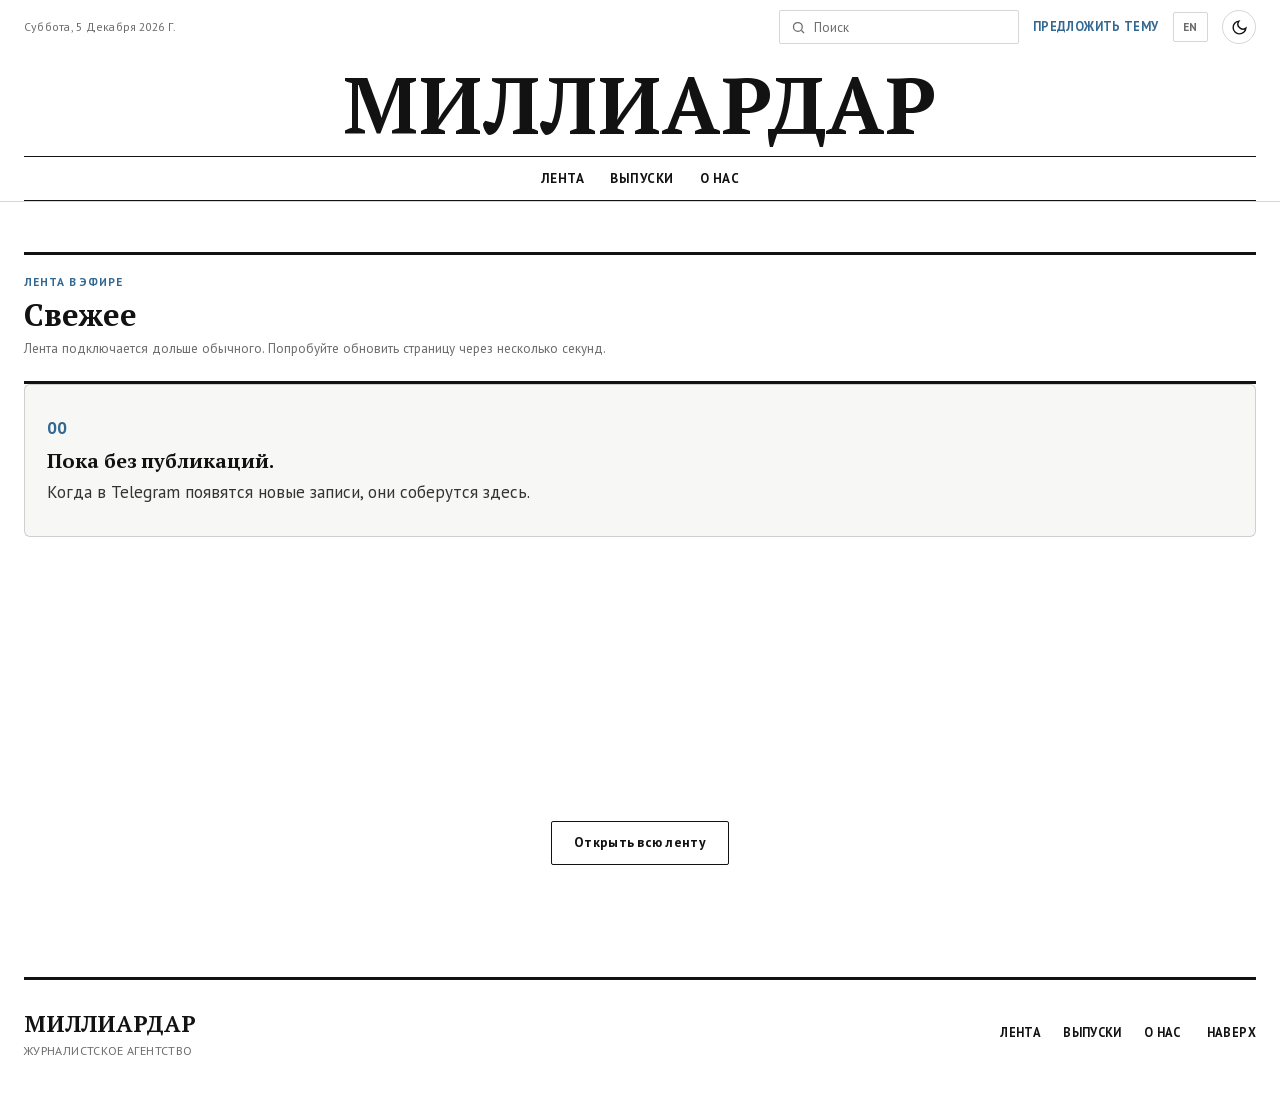
==== commit c2beeaeb: "Self-host fonts, add feed rubrics and post share buttons - Self-host PT Serif / PT Sans: woff2 files" ====
--- a/index.html
+++ b/index.html
@@ -33,13 +33,10 @@
     <meta name="twitter:description" content="Лента публикаций, недельные подкасты и материалы агентства «Миллиардар» из Telegram." />
     <meta name="twitter:image" content="https://milliardarmedia.ru/assets/logo-generated-full.png" />
     <link rel="alternate" type="application/rss+xml" title="Миллиардар — лента" href="/rss.xml" />
-    <link rel="preconnect" href="https://fonts.googleapis.com" />
-    <link rel="preconnect" href="https://fonts.gstatic.com" crossorigin />
-    <link
-      href="https://fonts.googleapis.com/css2?family=PT+Serif:ital,wght@0,400;0,700;1,400;1,700&family=PT+Sans:ital,wght@0,400;0,700;1,400;1,700&display=swap"
-      rel="stylesheet"
-    />
-    <link rel="stylesheet" href="/styles.css?v=20260620-nyt7" />
+    <link rel="preload" href="/assets/fonts/ptserif-400-normal-cyrillic.woff2" as="font" type="font/woff2" crossorigin />
+    <link rel="preload" href="/assets/fonts/ptsans-400-normal-cyrillic.woff2" as="font" type="font/woff2" crossorigin />
+    <link rel="stylesheet" href="/fonts.css?v=20260620-nyt14" />
+    <link rel="stylesheet" href="/styles.css?v=20260620-nyt14" />
     <script type="application/ld+json">
       {
         "@context": "https://schema.org",
@@ -139,8 +136,8 @@
       <a href="#top">Наверх</a>
     </footer>
 
-    <script src="/motion.js?v=20260620-nyt7"></script>
-    <script src="/navigation.js?v=20260620-nyt7"></script>
-    <script src="/feed.js?v=20260620-nyt7"></script>
+    <script src="/motion.js?v=20260620-nyt14"></script>
+    <script src="/navigation.js?v=20260620-nyt14"></script>
+    <script src="/feed.js?v=20260620-nyt14"></script>
   </body>
 </html>
--- a/fonts.css
+++ b/fonts.css
@@ -0,0 +1,288 @@
+/* Self-hosted PT Serif / PT Sans (Cyrillic + Latin). Generated from Google Fonts css2. */
+@font-face {
+  font-family: 'PT Sans';
+  font-style: italic;
+  font-weight: 400;
+  font-display: swap;
+  src: url(/assets/fonts/ptsans-400-italic-cyrillic-ext.woff2) format('woff2');
+  unicode-range: U+0460-052F, U+1C80-1C8A, U+20B4, U+2DE0-2DFF, U+A640-A69F, U+FE2E-FE2F;
+}
+
+@font-face {
+  font-family: 'PT Sans';
+  font-style: italic;
+  font-weight: 400;
+  font-display: swap;
+  src: url(/assets/fonts/ptsans-400-italic-cyrillic.woff2) format('woff2');
+  unicode-range: U+0301, U+0400-045F, U+0490-0491, U+04B0-04B1, U+2116;
+}
+
+@font-face {
+  font-family: 'PT Sans';
+  font-style: italic;
+  font-weight: 400;
+  font-display: swap;
+  src: url(/assets/fonts/ptsans-400-italic-latin-ext.woff2) format('woff2');
+  unicode-range: U+0100-02BA, U+02BD-02C5, U+02C7-02CC, U+02CE-02D7, U+02DD-02FF, U+0304, U+0308, U+0329, U+1D00-1DBF, U+1E00-1E9F, U+1EF2-1EFF, U+2020, U+20A0-20AB, U+20AD-20C0, U+2113, U+2C60-2C7F, U+A720-A7FF;
+}
+
+@font-face {
+  font-family: 'PT Sans';
+  font-style: italic;
+  font-weight: 400;
+  font-display: swap;
+  src: url(/assets/fonts/ptsans-400-italic-latin.woff2) format('woff2');
+  unicode-range: U+0000-00FF, U+0131, U+0152-0153, U+02BB-02BC, U+02C6, U+02DA, U+02DC, U+0304, U+0308, U+0329, U+2000-206F, U+20AC, U+2122, U+2191, U+2193, U+2212, U+2215, U+FEFF, U+FFFD;
+}
+
+@font-face {
+  font-family: 'PT Sans';
+  font-style: italic;
+  font-weight: 700;
+  font-display: swap;
+  src: url(/assets/fonts/ptsans-700-italic-cyrillic-ext.woff2) format('woff2');
+  unicode-range: U+0460-052F, U+1C80-1C8A, U+20B4, U+2DE0-2DFF, U+A640-A69F, U+FE2E-FE2F;
+}
+
+@font-face {
+  font-family: 'PT Sans';
+  font-style: italic;
+  font-weight: 700;
+  font-display: swap;
+  src: url(/assets/fonts/ptsans-700-italic-cyrillic.woff2) format('woff2');
+  unicode-range: U+0301, U+0400-045F, U+0490-0491, U+04B0-04B1, U+2116;
+}
+
+@font-face {
+  font-family: 'PT Sans';
+  font-style: italic;
+  font-weight: 700;
+  font-display: swap;
+  src: url(/assets/fonts/ptsans-700-italic-latin-ext.woff2) format('woff2');
+  unicode-range: U+0100-02BA, U+02BD-02C5, U+02C7-02CC, U+02CE-02D7, U+02DD-02FF, U+0304, U+0308, U+0329, U+1D00-1DBF, U+1E00-1E9F, U+1EF2-1EFF, U+2020, U+20A0-20AB, U+20AD-20C0, U+2113, U+2C60-2C7F, U+A720-A7FF;
+}
+
+@font-face {
+  font-family: 'PT Sans';
+  font-style: italic;
+  font-weight: 700;
+  font-display: swap;
+  src: url(/assets/fonts/ptsans-700-italic-latin.woff2) format('woff2');
+  unicode-range: U+0000-00FF, U+0131, U+0152-0153, U+02BB-02BC, U+02C6, U+02DA, U+02DC, U+0304, U+0308, U+0329, U+2000-206F, U+20AC, U+2122, U+2191, U+2193, U+2212, U+2215, U+FEFF, U+FFFD;
+}
+
+@font-face {
+  font-family: 'PT Sans';
+  font-style: normal;
+  font-weight: 400;
+  font-display: swap;
+  src: url(/assets/fonts/ptsans-400-normal-cyrillic-ext.woff2) format('woff2');
+  unicode-range: U+0460-052F, U+1C80-1C8A, U+20B4, U+2DE0-2DFF, U+A640-A69F, U+FE2E-FE2F;
+}
+
+@font-face {
+  font-family: 'PT Sans';
+  font-style: normal;
+  font-weight: 400;
+  font-display: swap;
+  src: url(/assets/fonts/ptsans-400-normal-cyrillic.woff2) format('woff2');
+  unicode-range: U+0301, U+0400-045F, U+0490-0491, U+04B0-04B1, U+2116;
+}
+
+@font-face {
+  font-family: 'PT Sans';
+  font-style: normal;
+  font-weight: 400;
+  font-display: swap;
+  src: url(/assets/fonts/ptsans-400-normal-latin-ext.woff2) format('woff2');
+  unicode-range: U+0100-02BA, U+02BD-02C5, U+02C7-02CC, U+02CE-02D7, U+02DD-02FF, U+0304, U+0308, U+0329, U+1D00-1DBF, U+1E00-1E9F, U+1EF2-1EFF, U+2020, U+20A0-20AB, U+20AD-20C0, U+2113, U+2C60-2C7F, U+A720-A7FF;
+}
+
+@font-face {
+  font-family: 'PT Sans';
+  font-style: normal;
+  font-weight: 400;
+  font-display: swap;
+  src: url(/assets/fonts/ptsans-400-normal-latin.woff2) format('woff2');
+  unicode-range: U+0000-00FF, U+0131, U+0152-0153, U+02BB-02BC, U+02C6, U+02DA, U+02DC, U+0304, U+0308, U+0329, U+2000-206F, U+20AC, U+2122, U+2191, U+2193, U+2212, U+2215, U+FEFF, U+FFFD;
+}
+
+@font-face {
+  font-family: 'PT Sans';
+  font-style: normal;
+  font-weight: 700;
+  font-display: swap;
+  src: url(/assets/fonts/ptsans-700-normal-cyrillic-ext.woff2) format('woff2');
+  unicode-range: U+0460-052F, U+1C80-1C8A, U+20B4, U+2DE0-2DFF, U+A640-A69F, U+FE2E-FE2F;
+}
+
+@font-face {
+  font-family: 'PT Sans';
+  font-style: normal;
+  font-weight: 700;
+  font-display: swap;
+  src: url(/assets/fonts/ptsans-700-normal-cyrillic.woff2) format('woff2');
+  unicode-range: U+0301, U+0400-045F, U+0490-0491, U+04B0-04B1, U+2116;
+}
+
+@font-face {
+  font-family: 'PT Sans';
+  font-style: normal;
+  font-weight: 700;
+  font-display: swap;
+  src: url(/assets/fonts/ptsans-700-normal-latin-ext.woff2) format('woff2');
+  unicode-range: U+0100-02BA, U+02BD-02C5, U+02C7-02CC, U+02CE-02D7, U+02DD-02FF, U+0304, U+0308, U+0329, U+1D00-1DBF, U+1E00-1E9F, U+1EF2-1EFF, U+2020, U+20A0-20AB, U+20AD-20C0, U+2113, U+2C60-2C7F, U+A720-A7FF;
+}
+
+@font-face {
+  font-family: 'PT Sans';
+  font-style: normal;
+  font-weight: 700;
+  font-display: swap;
+  src: url(/assets/fonts/ptsans-700-normal-latin.woff2) format('woff2');
+  unicode-range: U+0000-00FF, U+0131, U+0152-0153, U+02BB-02BC, U+02C6, U+02DA, U+02DC, U+0304, U+0308, U+0329, U+2000-206F, U+20AC, U+2122, U+2191, U+2193, U+2212, U+2215, U+FEFF, U+FFFD;
+}
+
+@font-face {
+  font-family: 'PT Serif';
+  font-style: italic;
+  font-weight: 400;
+  font-display: swap;
+  src: url(/assets/fonts/ptserif-400-italic-cyrillic-ext.woff2) format('woff2');
+  unicode-range: U+0460-052F, U+1C80-1C8A, U+20B4, U+2DE0-2DFF, U+A640-A69F, U+FE2E-FE2F;
+}
+
+@font-face {
+  font-family: 'PT Serif';
+  font-style: italic;
+  font-weight: 400;
+  font-display: swap;
+  src: url(/assets/fonts/ptserif-400-italic-cyrillic.woff2) format('woff2');
+  unicode-range: U+0301, U+0400-045F, U+0490-0491, U+04B0-04B1, U+2116;
+}
+
+@font-face {
+  font-family: 'PT Serif';
+  font-style: italic;
+  font-weight: 400;
+  font-display: swap;
+  src: url(/assets/fonts/ptserif-400-italic-latin-ext.woff2) format('woff2');
+  unicode-range: U+0100-02BA, U+02BD-02C5, U+02C7-02CC, U+02CE-02D7, U+02DD-02FF, U+0304, U+0308, U+0329, U+1D00-1DBF, U+1E00-1E9F, U+1EF2-1EFF, U+2020, U+20A0-20AB, U+20AD-20C0, U+2113, U+2C60-2C7F, U+A720-A7FF;
+}
+
+@font-face {
+  font-family: 'PT Serif';
+  font-style: italic;
+  font-weight: 400;
+  font-display: swap;
+  src: url(/assets/fonts/ptserif-400-italic-latin.woff2) format('woff2');
+  unicode-range: U+0000-00FF, U+0131, U+0152-0153, U+02BB-02BC, U+02C6, U+02DA, U+02DC, U+0304, U+0308, U+0329, U+2000-206F, U+20AC, U+2122, U+2191, U+2193, U+2212, U+2215, U+FEFF, U+FFFD;
+}
+
+@font-face {
+  font-family: 'PT Serif';
+  font-style: italic;
+  font-weight: 700;
+  font-display: swap;
+  src: url(/assets/fonts/ptserif-700-italic-cyrillic-ext.woff2) format('woff2');
+  unicode-range: U+0460-052F, U+1C80-1C8A, U+20B4, U+2DE0-2DFF, U+A640-A69F, U+FE2E-FE2F;
+}
+
+@font-face {
+  font-family: 'PT Serif';
+  font-style: italic;
+  font-weight: 700;
+  font-display: swap;
+  src: url(/assets/fonts/ptserif-700-italic-cyrillic.woff2) format('woff2');
+  unicode-range: U+0301, U+0400-045F, U+0490-0491, U+04B0-04B1, U+2116;
+}
+
+@font-face {
+  font-family: 'PT Serif';
+  font-style: italic;
+  font-weight: 700;
+  font-display: swap;
+  src: url(/assets/fonts/ptserif-700-italic-latin-ext.woff2) format('woff2');
+  unicode-range: U+0100-02BA, U+02BD-02C5, U+02C7-02CC, U+02CE-02D7, U+02DD-02FF, U+0304, U+0308, U+0329, U+1D00-1DBF, U+1E00-1E9F, U+1EF2-1EFF, U+2020, U+20A0-20AB, U+20AD-20C0, U+2113, U+2C60-2C7F, U+A720-A7FF;
+}
+
+@font-face {
+  font-family: 'PT Serif';
+  font-style: italic;
+  font-weight: 700;
+  font-display: swap;
+  src: url(/assets/fonts/ptserif-700-italic-latin.woff2) format('woff2');
+  unicode-range: U+0000-00FF, U+0131, U+0152-0153, U+02BB-02BC, U+02C6, U+02DA, U+02DC, U+0304, U+0308, U+0329, U+2000-206F, U+20AC, U+2122, U+2191, U+2193, U+2212, U+2215, U+FEFF, U+FFFD;
+}
+
+@font-face {
+  font-family: 'PT Serif';
+  font-style: normal;
+  font-weight: 400;
+  font-display: swap;
+  src: url(/assets/fonts/ptserif-400-normal-cyrillic-ext.woff2) format('woff2');
+  unicode-range: U+0460-052F, U+1C80-1C8A, U+20B4, U+2DE0-2DFF, U+A640-A69F, U+FE2E-FE2F;
+}
+
+@font-face {
+  font-family: 'PT Serif';
+  font-style: normal;
+  font-weight: 400;
+  font-display: swap;
+  src: url(/assets/fonts/ptserif-400-normal-cyrillic.woff2) format('woff2');
+  unicode-range: U+0301, U+0400-045F, U+0490-0491, U+04B0-04B1, U+2116;
+}
+
+@font-face {
+  font-family: 'PT Serif';
+  font-style: normal;
+  font-weight: 400;
+  font-display: swap;
+  src: url(/assets/fonts/ptserif-400-normal-latin-ext.woff2) format('woff2');
+  unicode-range: U+0100-02BA, U+02BD-02C5, U+02C7-02CC, U+02CE-02D7, U+02DD-02FF, U+0304, U+0308, U+0329, U+1D00-1DBF, U+1E00-1E9F, U+1EF2-1EFF, U+2020, U+20A0-20AB, U+20AD-20C0, U+2113, U+2C60-2C7F, U+A720-A7FF;
+}
+
+@font-face {
+  font-family: 'PT Serif';
+  font-style: normal;
+  font-weight: 400;
+  font-display: swap;
+  src: url(/assets/fonts/ptserif-400-normal-latin.woff2) format('woff2');
+  unicode-range: U+0000-00FF, U+0131, U+0152-0153, U+02BB-02BC, U+02C6, U+02DA, U+02DC, U+0304, U+0308, U+0329, U+2000-206F, U+20AC, U+2122, U+2191, U+2193, U+2212, U+2215, U+FEFF, U+FFFD;
+}
+
+@font-face {
+  font-family: 'PT Serif';
+  font-style: normal;
+  font-weight: 700;
+  font-display: swap;
+  src: url(/assets/fonts/ptserif-700-normal-cyrillic-ext.woff2) format('woff2');
+  unicode-range: U+0460-052F, U+1C80-1C8A, U+20B4, U+2DE0-2DFF, U+A640-A69F, U+FE2E-FE2F;
+}
+
+@font-face {
+  font-family: 'PT Serif';
+  font-style: normal;
+  font-weight: 700;
+  font-display: swap;
+  src: url(/assets/fonts/ptserif-700-normal-cyrillic.woff2) format('woff2');
+  unicode-range: U+0301, U+0400-045F, U+0490-0491, U+04B0-04B1, U+2116;
+}
+
+@font-face {
+  font-family: 'PT Serif';
+  font-style: normal;
+  font-weight: 700;
+  font-display: swap;
+  src: url(/assets/fonts/ptserif-700-normal-latin-ext.woff2) format('woff2');
+  unicode-range: U+0100-02BA, U+02BD-02C5, U+02C7-02CC, U+02CE-02D7, U+02DD-02FF, U+0304, U+0308, U+0329, U+1D00-1DBF, U+1E00-1E9F, U+1EF2-1EFF, U+2020, U+20A0-20AB, U+20AD-20C0, U+2113, U+2C60-2C7F, U+A720-A7FF;
+}
+
+@font-face {
+  font-family: 'PT Serif';
+  font-style: normal;
+  font-weight: 700;
+  font-display: swap;
+  src: url(/assets/fonts/ptserif-700-normal-latin.woff2) format('woff2');
+  unicode-range: U+0000-00FF, U+0131, U+0152-0153, U+02BB-02BC, U+02C6, U+02DA, U+02DC, U+0304, U+0308, U+0329, U+2000-206F, U+20AC, U+2122, U+2191, U+2193, U+2212, U+2215, U+FEFF, U+FFFD;
+}
--- a/styles.css
+++ b/styles.css
@@ -811,10 +811,55 @@
   background: #000;
 }
 
-.podcast-video video {
+.podcast-video video,
+.podcast-video img {
   width: 100%;
   height: 100%;
   object-fit: cover;
+}
+
+.podcast-video iframe {
+  width: 100%;
+  height: 100%;
+  border: 0;
+}
+
+/* click-to-play facade for embedded video */
+.podcast-facade {
+  position: relative;
+  display: block;
+  width: 100%;
+  height: 100%;
+  padding: 0;
+  border: 0;
+  cursor: pointer;
+  background: #000;
+}
+
+.podcast-play {
+  position: absolute;
+  inset: 0;
+  width: 64px;
+  height: 64px;
+  margin: auto;
+  border-radius: 999px;
+  background: rgba(0, 0, 0, 0.55);
+  transition: background 160ms var(--ease);
+}
+
+.podcast-play::after {
+  content: "";
+  position: absolute;
+  top: 50%;
+  left: 54%;
+  transform: translate(-50%, -50%);
+  border-style: solid;
+  border-width: 11px 0 11px 18px;
+  border-color: transparent transparent transparent #fff;
+}
+
+.podcast-facade:hover .podcast-play {
+  background: var(--accent);
 }
 
 .podcast-video.is-missing {
@@ -972,13 +1017,49 @@
   grid-column: 1 / -1;
 }
 
+.post-share {
+  display: flex;
+  flex-wrap: wrap;
+  align-items: center;
+  gap: 10px;
+  margin-top: 26px;
+  padding-top: 22px;
+  border-top: 1px solid var(--line);
+}
+
+.post-share-label {
+  font-family: var(--sans);
+  font-size: 0.78rem;
+  font-weight: 700;
+  text-transform: uppercase;
+  letter-spacing: 0.03em;
+  color: var(--muted);
+}
+
+.share-btn {
+  padding: 7px 14px;
+  border: 1px solid var(--line);
+  border-radius: 999px;
+  background: transparent;
+  cursor: pointer;
+  font-family: var(--sans);
+  font-size: 0.82rem;
+  font-weight: 700;
+  color: var(--ink);
+  transition: color 160ms var(--ease), border-color 160ms var(--ease);
+}
+
+.share-btn:hover,
+.share-btn.is-copied {
+  color: var(--accent);
+  border-color: var(--accent);
+}
+
 .post-actions {
   display: flex;
   flex-wrap: wrap;
   gap: 12px;
-  margin-top: 28px;
-  padding-top: 22px;
-  border-top: 1px solid var(--line);
+  margin-top: 20px;
 }
 
 .post-404-title {
